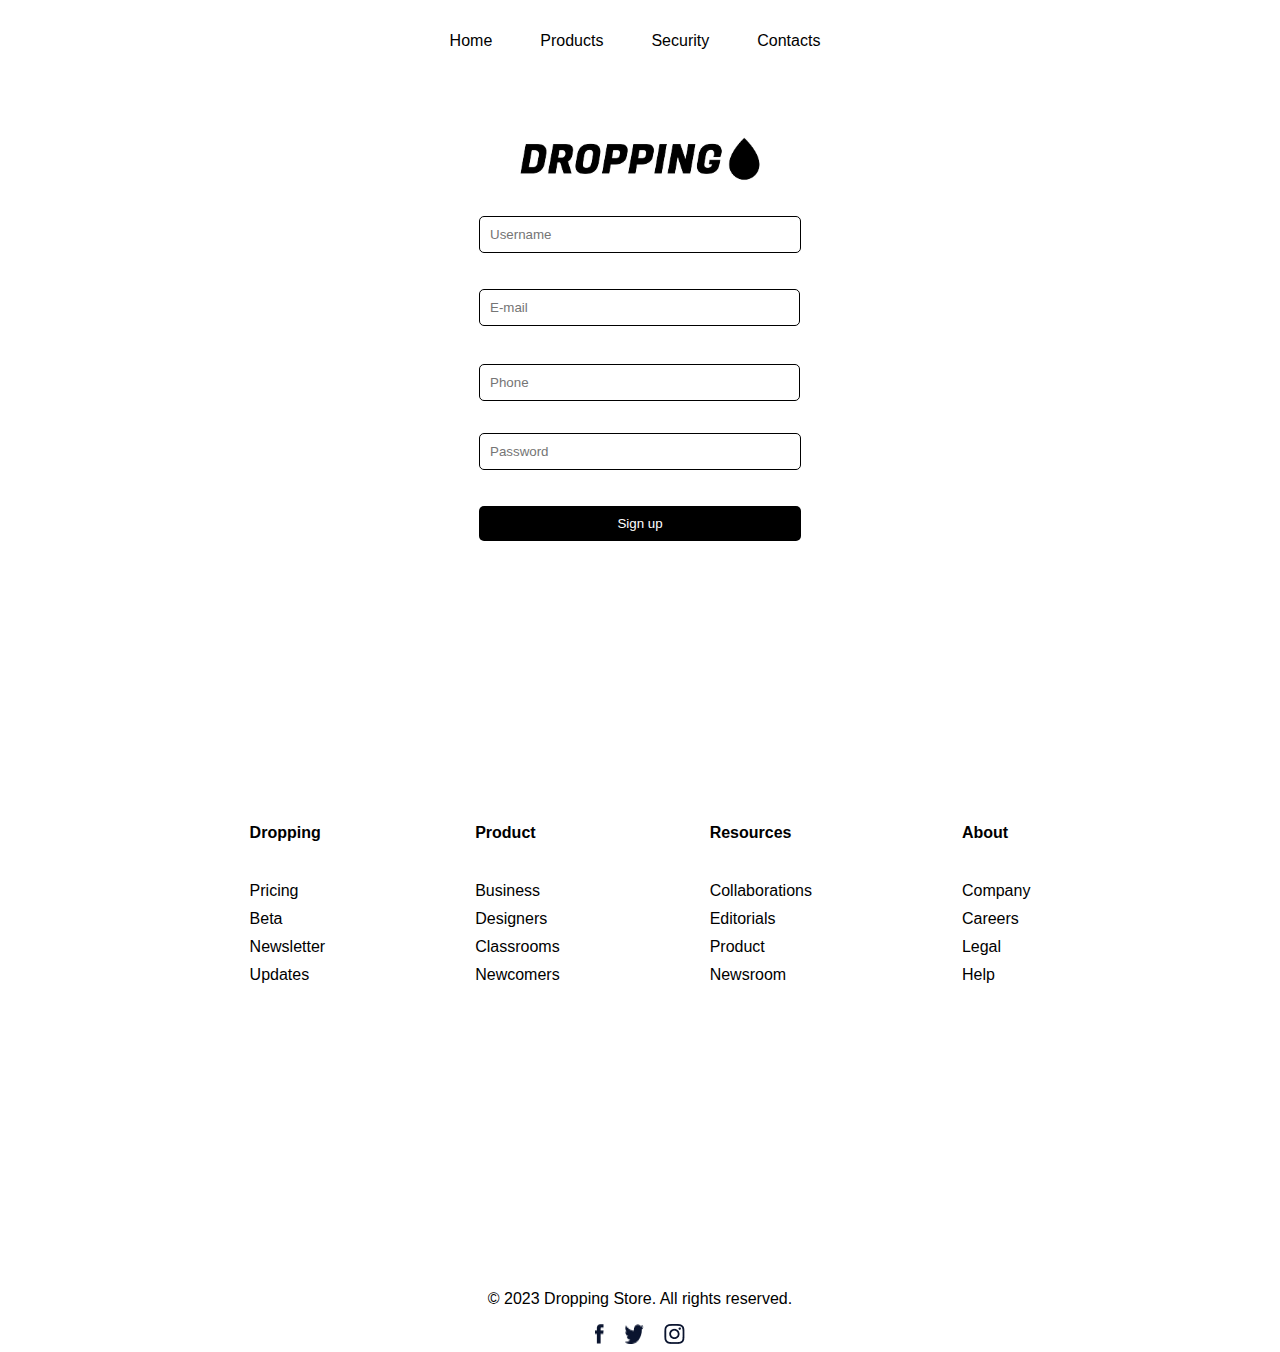
==== src/pages/cadastro.html @ 9d5b2bbe "Página de cadastro pronta e responsiva" ====
<!DOCTYPE html>
<html lang="en">
<head>
    <meta charset="UTF-8">
    <meta name="viewport" content="width=device-width, initial-scale=1.0">
    <link rel="stylesheet" href="../styles/login/login.css">
    <link rel="stylesheet" href="../styles/cadastro/cadastro.css">
    <title>Cadastro</title>
</head>
<body>
    <header class="header">
        <ul class="header__list">
            <li><a class="list__item" href="../pages/index.html">Home</a></li>
            <li><a class="list__item" href="#">Products</a></li>
            <li><a class="list__item"href="#">Security</a></li>
            <li><a class="list__item"href="#">Contacts</a></li>
        </ul>
    </header>    

    <section class="s1">
        <div class="s1-content">
            <img class="s1-img" src="../assets/imgs/logo-dropping.svg" alt="">

            <form action="" method="POST">
                <label class="input-img-usuario">
                    <input type="text" id="username" name="username" placeholder="Username" required>
                </label>
                <br><br>

                <label class="input-img-email">
                    <input type="email" id="email" name="email" placeholder="E-mail" required>
                </label>
                <br><br>

                <label class="input-img-telefone">
                    <input type="tel" id="telefone" name="telefone" placeholder="Phone" required>
                </label>
                
                <label class="input-img-senha">  
                    <input type="password" id="senha" name="senha" placeholder="Password" required>
                </label>
                <br><br>
                
                <input class="custom-button" type="submit" value="Sign up">
            </form>
        </div>
    </section>

    <footer class="footer">
        <div class="footer__container">
            <a class="list__titulo" href="#">Dropping</a>
            <a class="list__item" href="#">Pricing</a>
            <a class="list__item" href="#">Beta</a>
            <a class="list__item" href="#">Newsletter</a>
            <a class="list__item" href="#">Updates</a>
        </div>

        <div class="footer__container">
            <a class="list__titulo" href="#">Product</a>
            <a class="list__item" href="#">Business</a>
            <a class="list__item" href="#">Designers</a>
            <a class="list__item" href="#">Classrooms</a>
            <a class="list__item" href="#">Newcomers</a>
        </div>
        <div class="footer__container">
            <a class="list__titulo" href="#">Resources</a>
            <a class="list__item" href="#">Collaborations</a>
            <a class="list__item" href="#">Editorials</a>
            <a class="list__item" href="#">Product</a>
            <a class="list__item" href="#">Newsroom</a>
        </div>
        <div class="footer__container">
            <a class="list__titulo" href="#">About</a>
            <a class="list__item" href="#">Company</a>
            <a class="list__item" href="#">Careers</a>
            <a class="list__item" href="#">Legal</a>
            <a class="list__item" href="#">Help</a>
        </div>

    </footer>
    <p class="footer__direitos">© 2023 Dropping Store. All rights reserved. </p>
    <div class="footer__links">
        <img class="imgs" src="../assets/imgs/facebook.png" alt="logo-facebook">
        <img class="imgs" src="../assets/imgs/twitter.png" alt="logo-twitter">
        <img class="imgs" src="../assets/imgs/insagram.png" alt="logo-instagram">
    </div>
    
</body>
</html>
---- src/styles/login/login.css ----
.header {
  background: white;
}

.header__list {
  display: flex;
  flex-direction: row;
  list-style: none;
  justify-content: center;
  gap: 3em;
  margin-top: 2em;
  font-family: "Jost", sans-serif;
  margin-right: 50px;
}

.list__item {
  text-decoration: none;
  color: black;
}

@media (max-width: 830px) {
  .header__list {
    gap: 1em;
  }
}
.s1 {
  height: 57vh;
}

.s1-img {
  margin-top: 3rem;
  max-width: 400px;
}

.s1-content {
  display: flex;
  flex-direction: column;
  align-items: center;
}

.input-img-usuario,
.input-img-senha {
  display: block;
  width: 300px;
}

.input-img-usuario input,
.input-img-senha input {
  width: 100%;
  padding: 10px;
  border: 1px solid black;
  border-radius: 5px;
  margin-top: 12px;
}

/* Tela cadastro */
.input-img-email input {
  width: 93%;
  padding: 10px;
  border: 1px solid black;
  border-radius: 5px;
  margin-bottom: 20px;
}

.input-img-telefone input {
  width: 93%;
  padding: 10px;
  border: 1px solid black;
  border-radius: 5px;
  margin-bottom: 20px;
}

.custom-button {
  width: 322px;
  padding: 10px;
  background-color: black;
  color: white;
  border: none;
  border-radius: 5px;
  cursor: pointer;
}

.cadastro-link {
  display: block;
  margin-top: 10px;
  font-family: "Jost", sans-serif;
  font-size: 13px;
}

.footer__container {
  display: flex;
  flex-direction: column;
}

.footer {
  display: flex;
  gap: 150px;
  justify-content: center;
  margin-top: 200px;
  height: 50vh;
  font-family: "Jost", sans-serif;
}

.list__titulo {
  margin-bottom: 30px;
  text-decoration: none;
  color: black;
  font-weight: 700;
}

.list__item {
  margin-top: 10px;
}

.footer__direitos {
  color: black;
  font-family: "Jost", sans-serif;
  text-align: center;
}

.footer__links {
  display: flex;
  justify-content: center;
  gap: 20px;
}

@media (max-width: 830px) {
  .footer {
    flex-wrap: wrap;
    margin-top: 50px;
  }
  .footer__direitos {
    padding-top: 200px;
  }
}/*# sourceMappingURL=login.css.map */
---- src/styles/cadastro/cadastro.css ----
.footer {
  margin-top: 200px;
}

.s1 {
  height: 62vh;
}/*# sourceMappingURL=cadastro.css.map */
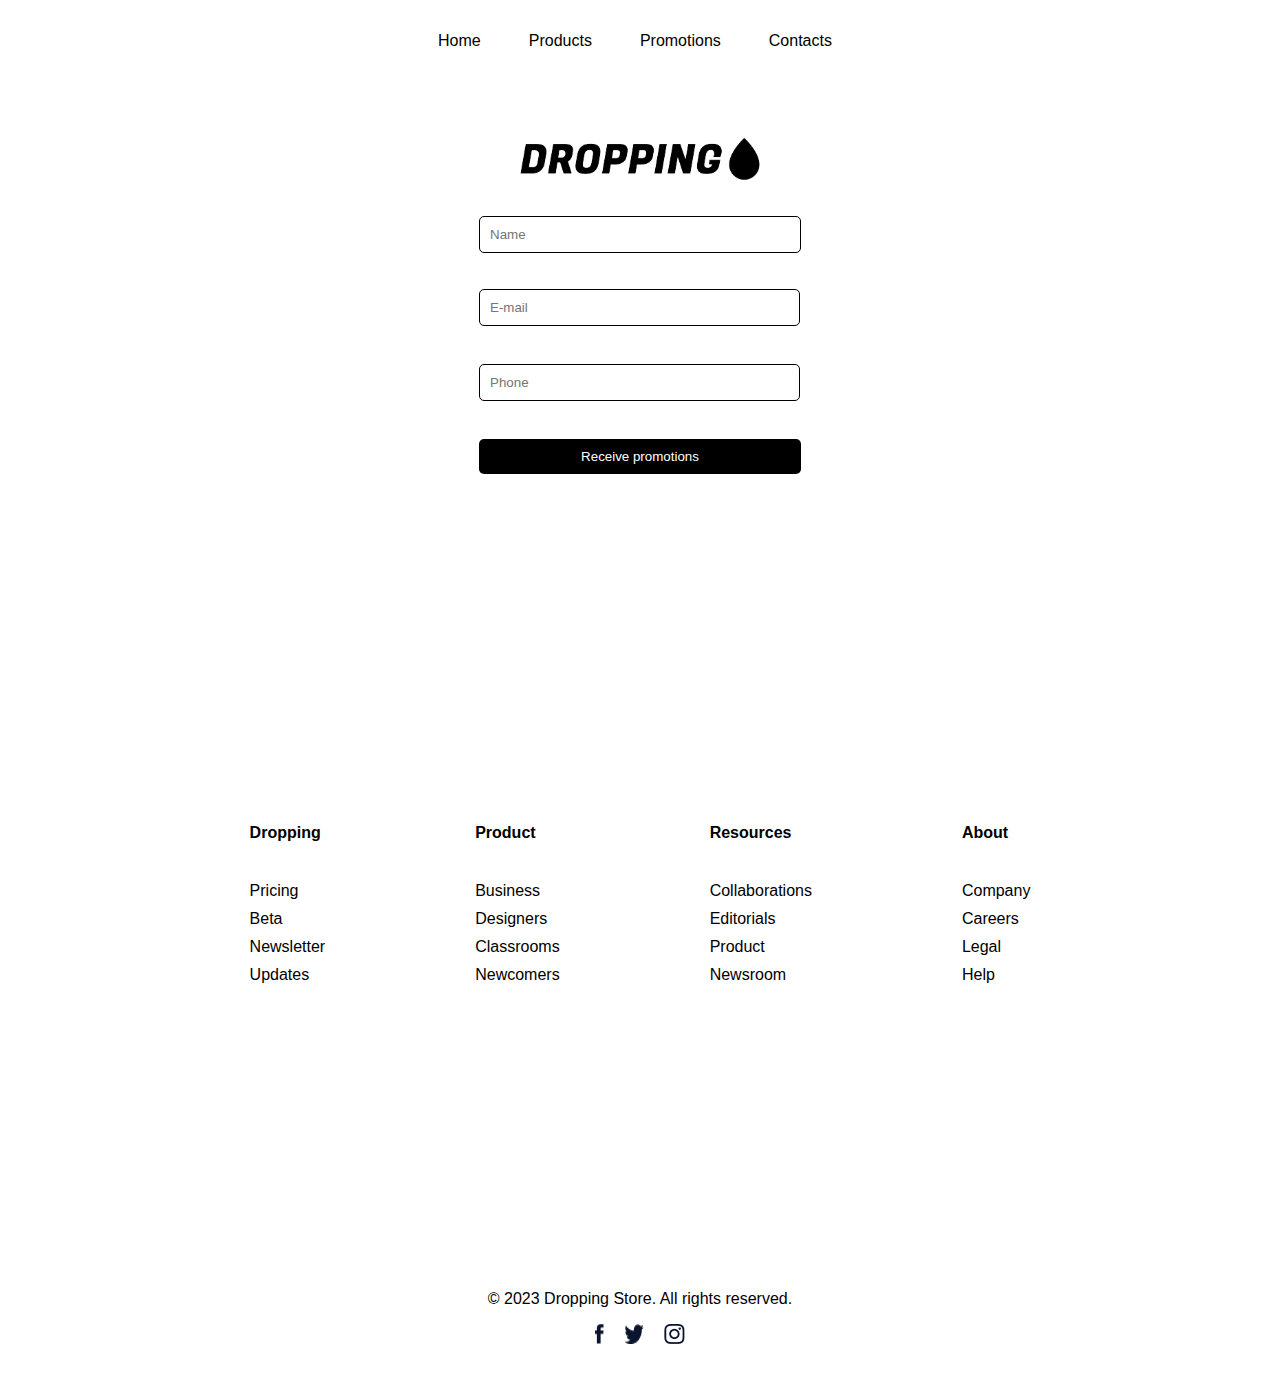
==== commit 2a54cc14: "Página de login pronta e responsiva" ====
--- a/src/pages/cadastro.html
+++ b/src/pages/cadastro.html
@@ -11,9 +11,9 @@
     <header class="header">
         <ul class="header__list">
             <li><a class="list__item" href="../pages/index.html">Home</a></li>
-            <li><a class="list__item" href="#">Products</a></li>
-            <li><a class="list__item"href="#">Security</a></li>
-            <li><a class="list__item"href="#">Contacts</a></li>
+            <li><a class="list__item" href="../pages/index.html">Products</a></li>
+            <li><a class="list__item"href="../pages/index.html">Promotions</a></li>
+            <li><a class="list__item"href="../pages/index.html">Contacts</a></li>
         </ul>
     </header>    
 
@@ -23,7 +23,7 @@
 
             <form action="" method="POST">
                 <label class="input-img-usuario">
-                    <input type="text" id="username" name="username" placeholder="Username" required>
+                    <input type="text" id="username" name="username" placeholder="Name" required>
                 </label>
                 <br><br>
 
@@ -36,12 +36,9 @@
                     <input type="tel" id="telefone" name="telefone" placeholder="Phone" required>
                 </label>
                 
-                <label class="input-img-senha">  
-                    <input type="password" id="senha" name="senha" placeholder="Password" required>
-                </label>
                 <br><br>
                 
-                <input class="custom-button" type="submit" value="Sign up">
+                <input class="custom-button" type="submit" value="Receive promotions">
             </form>
         </div>
     </section>
--- a/src/styles/login/login.css
+++ b/src/styles/login/login.css
@@ -122,6 +122,7 @@
   display: flex;
   justify-content: center;
   gap: 20px;
+  margin-bottom: 50px;
 }
 
 @media (max-width: 830px) {
